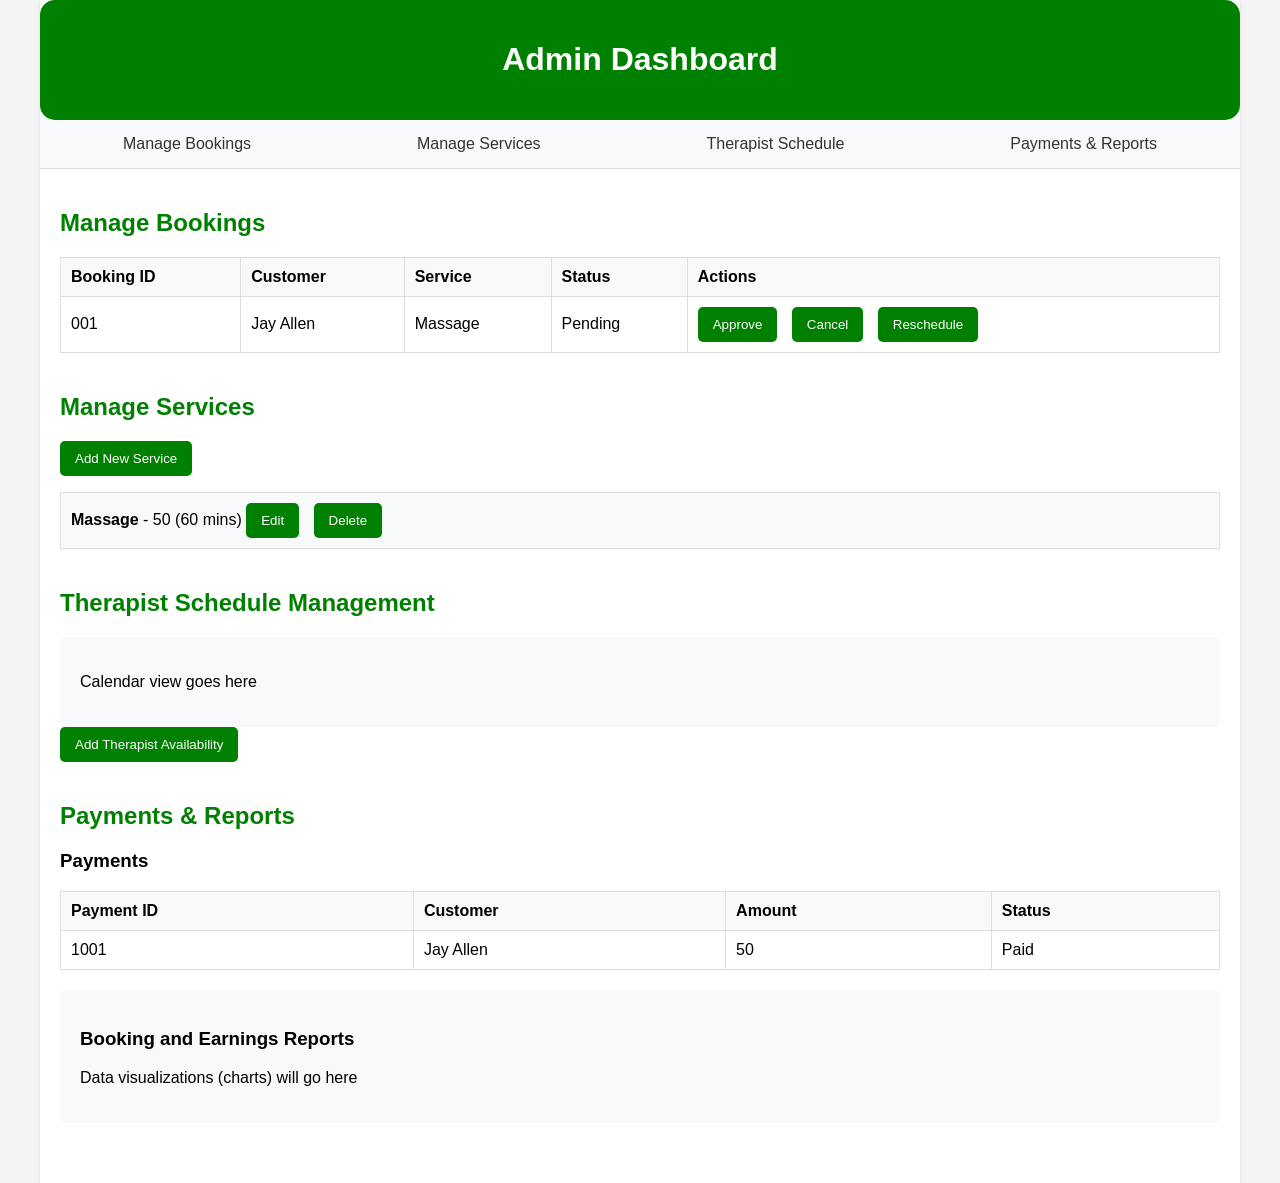
==== adminDashboard.html @ 9662f8c7 "user & admin dash" ====
<!DOCTYPE html>
<html lang="en">
<head>
    <meta charset="UTF-8">
    <meta name="viewport" content="width=device-width, initial-scale=1.0">
    <title>Admin Dashboard</title>
    <link rel="stylesheet" href="adminDashboard.css">
</head>
<body>
    <div class="admin-dashboard-container">
        <header class="admin-dashboard-header">
            <h1>Admin Dashboard</h1>
        </header>
        <nav class="admin-dashboard-nav">
            <ul>
                <li><a href="#manage-bookings">Manage Bookings</a></li>
                <li><a href="#manage-services">Manage Services</a></li>
                <li><a href="#therapist-schedule">Therapist Schedule</a></li>
                <li><a href="#payments-reports">Payments & Reports</a></li>
            </ul>
        </nav>
        <main class="admin-dashboard-main">
            
            <section id="manage-bookings" class="admin-dashboard-section">
                <h2>Manage Bookings</h2>
                <table>
                    <thead>
                        <tr>
                            <th>Booking ID</th>
                            <th>Customer</th>
                            <th>Service</th>
                            <th>Status</th>
                            <th>Actions</th>
                        </tr>
                    </thead>
                    <tbody>
                        <tr>
                            <td>001</td>
                            <td>Jay Allen</td>
                            <td>Massage</td>
                            <td>Pending</td>
                            <td>
                                <button>Approve</button>
                                <button>Cancel</button>
                                <button>Reschedule</button>
                            </td>
                        </tr>
                    </tbody>
                </table>
            </section>

            <section id="manage-services" class="admin-dashboard-section">
                <h2>Manage Services</h2>
                <button>Add New Service</button>
                <ul class="service-list">
                    <li>
                        <strong>Massage</strong> - 50 (60 mins)
                        <button>Edit</button>
                        <button>Delete</button>
                    </li>
                </ul>
            </section>

            <section id="therapist-schedule" class="admin-dashboard-section">
                <h2>Therapist Schedule Management</h2>
                <div class="calendar">
                    <p>Calendar view goes here</p>
                </div>
                <button>Add Therapist Availability</button>
            </section>

            <section id="payments-reports" class="admin-dashboard-section">
                <h2>Payments & Reports</h2>
                <div class="payments-table">
                    <h3>Payments</h3>
                    <table>
                        <thead>
                            <tr>
                                <th>Payment ID</th>
                                <th>Customer</th>
                                <th>Amount</th>
                                <th>Status</th>
                            </tr>
                        </thead>
                        <tbody>
                            <tr>
                                <td>1001</td>
                                <td>Jay Allen</td>
                                <td>50</td>
                                <td>Paid</td>
                            </tr>
                        </tbody>
                    </table>
                </div>
                <div class="reports-section">
                    <h3>Booking and Earnings Reports</h3>
                    <p>Data visualizations (charts) will go here</p>
                </div>
            </section>
        </main>
    </div>
</body>
</html>
---- adminDashboard.css ----
body {
    font-family: Arial, sans-serif;
    margin: 0;
    padding: 0;
    background-color: #f4f4f4;
}

.admin-dashboard-container {
    max-width: 1200px;
    margin: auto;
    background: #fff;
    box-shadow: 0 2px 4px rgba(0, 0, 0, 0.1);
}

.admin-dashboard-header {
    background-color: green;
    color: white;
    padding: 20px;
    text-align: center;
    border-radius: 15px;
}

.admin-dashboard-nav {
    background-color: #f8f9fa;
    border-bottom: 1px solid #ddd;
}

.admin-dashboard-nav ul {
    list-style: none;
    margin: 0;
    padding: 0;
    display: flex;
    justify-content: space-around;
}

.admin-dashboard-nav li a {
    text-decoration: none;
    padding: 15px 20px;
    display: block;
    color: #333;
}

.admin-dashboard-nav li a:hover {
    background-color: green;
    color: white;
}

.admin-dashboard-main {
    padding: 20px;
}

.admin-dashboard-section {
    margin-bottom: 40px;
}

.admin-dashboard-section h2 {
    margin-bottom: 20px;
    color: green;
}

table {
    width: 100%;
    border-collapse: collapse;
    margin-bottom: 20px;
}

table th, table td {
    border: 1px solid #ddd;
    padding: 10px;
    text-align: left;
}

table th {
    background-color: #f8f9fa;
}

button {
    background-color: green;
    color: white;
    border: none;
    padding: 10px 15px;
    border-radius: 5px;
    cursor: pointer;
    margin-right: 10px;
}

button:hover {
    background-color: green;
}

.service-list {
    list-style: none;
    padding: 0;
}

.service-list li {
    background-color: #f8f9fa;
    border: 1px solid #ddd;
    margin-bottom: 10px;
    padding: 10px;
}

.calendar {
    background-color: #f8f9fa;
    padding: 20px;
    border-radius: 5px;
}

.reports-section {
    background-color: #f8f9fa;
    padding: 20px;
    border-radius: 5px;
}
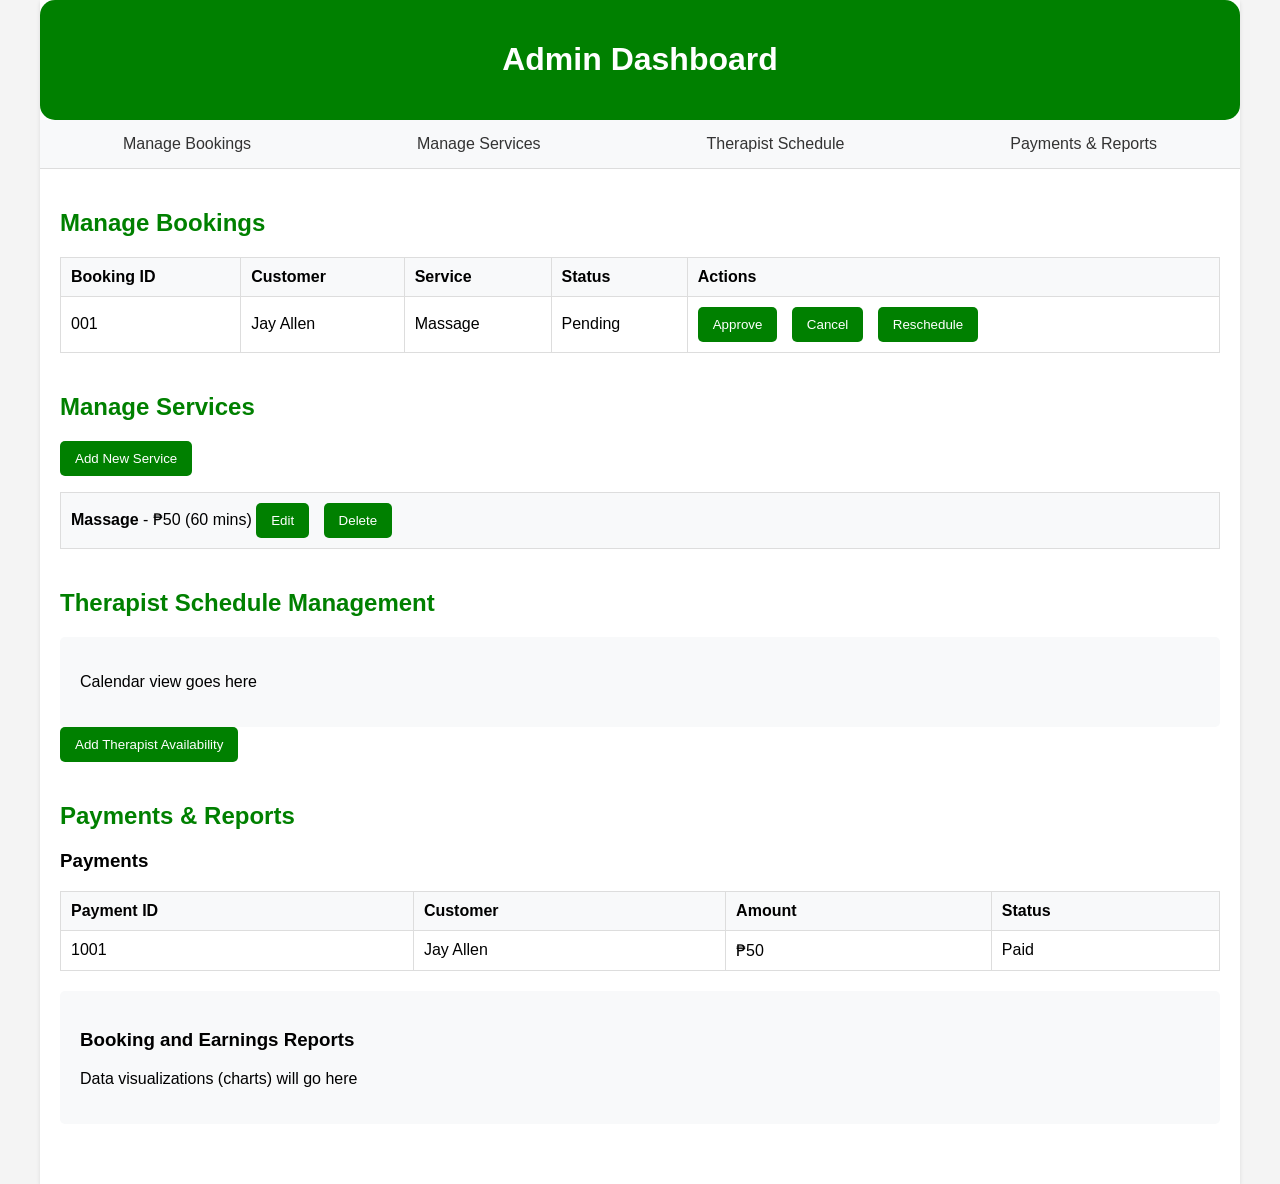
==== commit a391a9f8: "changes (dashboard)" ====
--- a/adminDashboard.html
+++ b/adminDashboard.html
@@ -54,7 +54,7 @@
                 <button>Add New Service</button>
                 <ul class="service-list">
                     <li>
-                        <strong>Massage</strong> - 50 (60 mins)
+                        <strong>Massage</strong> - ₱50 (60 mins)
                         <button>Edit</button>
                         <button>Delete</button>
                     </li>
@@ -86,7 +86,7 @@
                             <tr>
                                 <td>1001</td>
                                 <td>Jay Allen</td>
-                                <td>50</td>
+                                <td>₱50</td>
                                 <td>Paid</td>
                             </tr>
                         </tbody>
